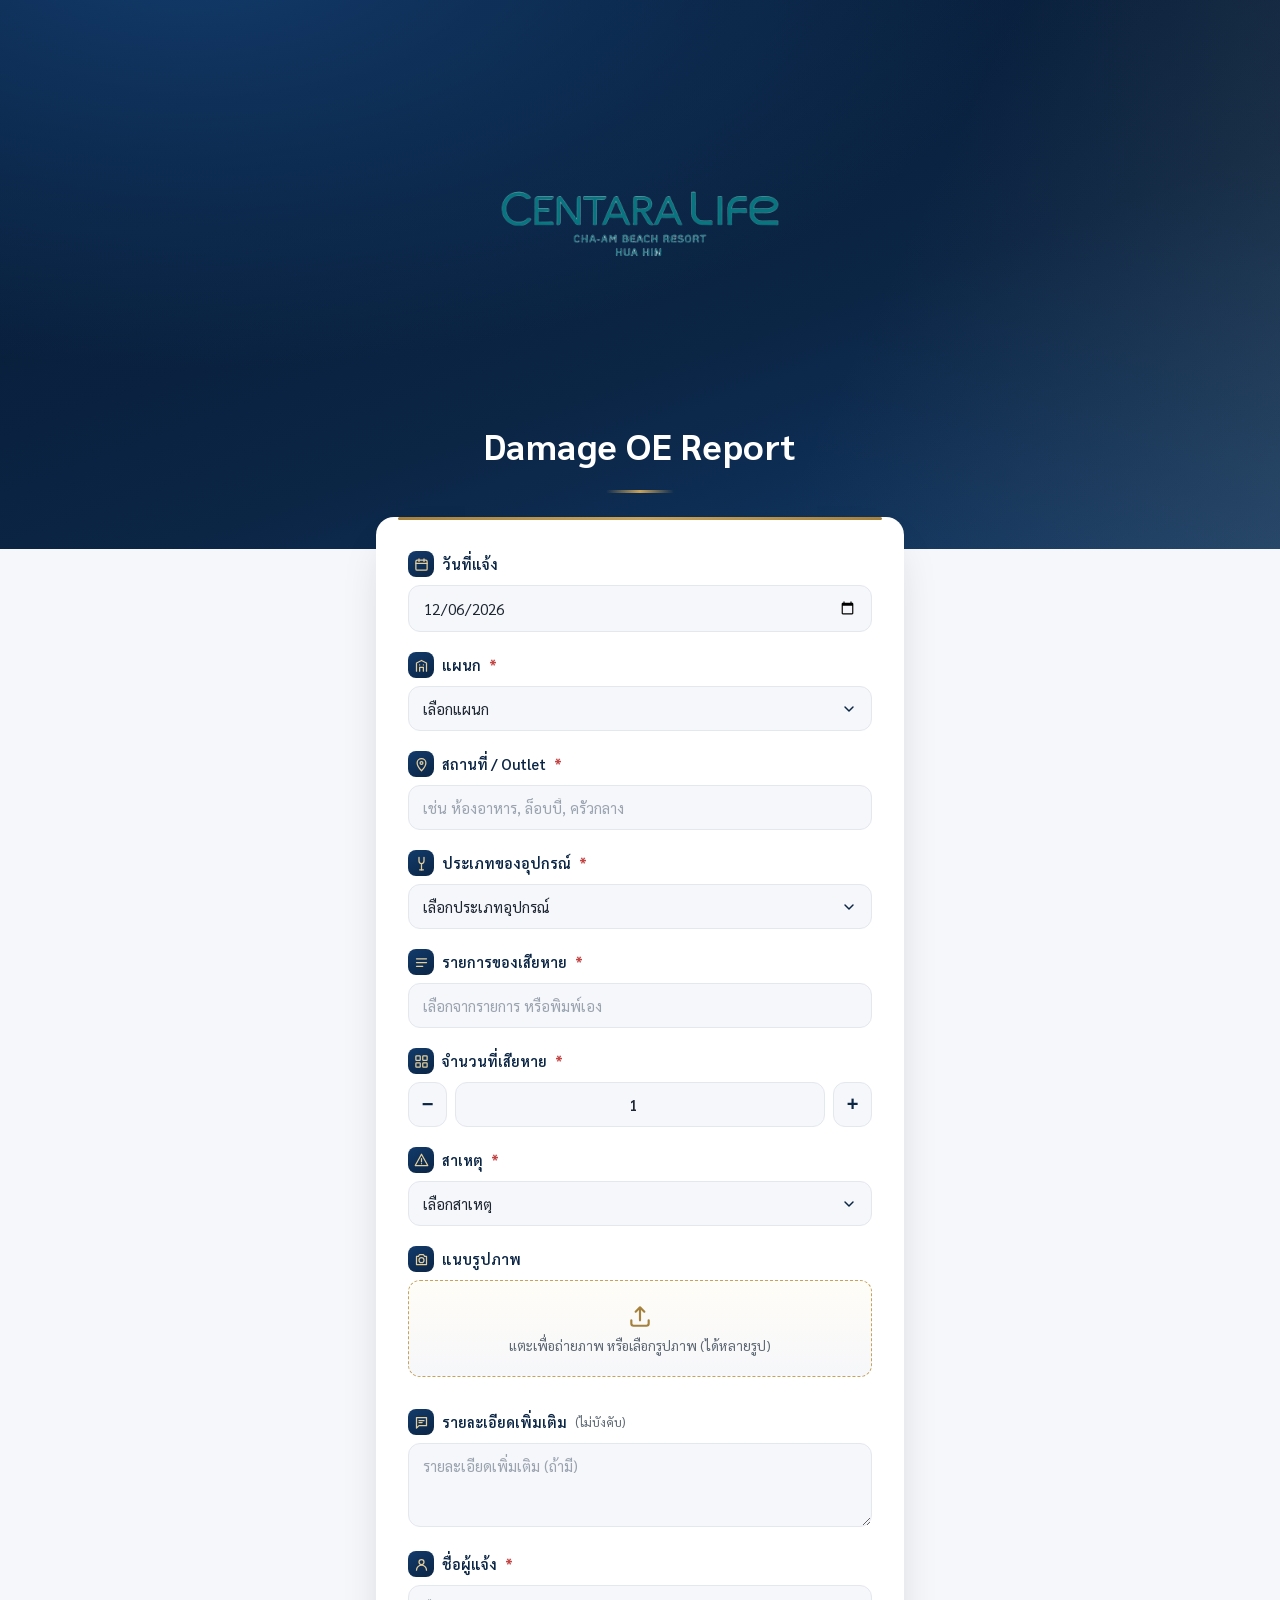
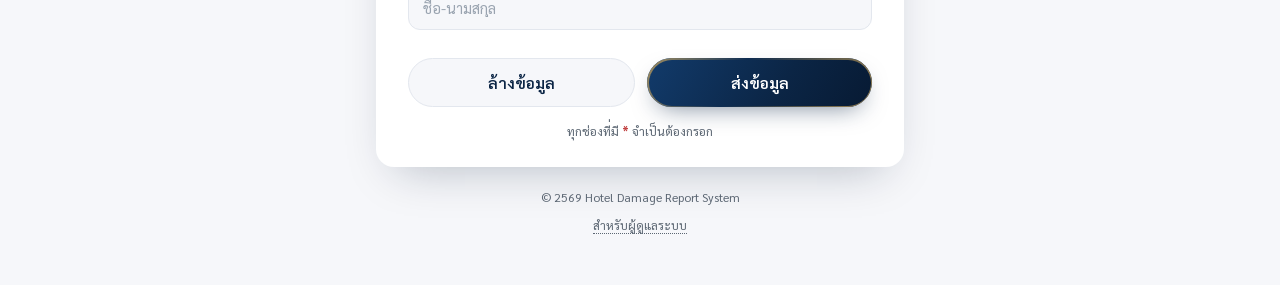
==== index.html @ 82934def "Add files via upload" ====
<!DOCTYPE html>
<html lang="th">
<head>
<meta charset="UTF-8">
<meta name="viewport" content="width=device-width, initial-scale=1.0, maximum-scale=1">
<title>Damage OE Report | ระบบแจ้งของเสียหาย</title>
<link rel="preconnect" href="https://fonts.googleapis.com">
<link rel="preconnect" href="https://fonts.gstatic.com" crossorigin>
<link href="https://fonts.googleapis.com/css2?family=Sarabun:wght@300;400;500;600;700&display=swap" rel="stylesheet">
<link rel="stylesheet" href="style.css">
</head>
<body>

<div class="page">

  <!-- ===== Header ===== -->
  <header class="hero">
    <div class="hero__sheen"></div>
    <div class="hero__inner">
      <div class="hero__logo">
        <!-- แทนที่ src ด้วยโลโก้โรงแรมของคุณ -->
        <img src="logo.png" alt="โลโก้โรงแรม" onerror="this.style.display='none'; this.nextElementSibling.style.display='flex';">
        <div class="hero__logo-fallback" style="display:none;">
          <svg viewBox="0 0 48 48" width="30" height="30" fill="none" xmlns="http://www.w3.org/2000/svg">
            <path d="M24 4L4 14v6c0 12 8 20 20 24 12-4 20-12 20-24v-6L24 4z" stroke="currentColor" stroke-width="2" fill="none"/>
            <path d="M24 14v20M16 20h16" stroke="currentColor" stroke-width="2"/>
          </svg>
        </div>
      </div>
      <h1 class="hero__title">Damage OE Report</h1>
      <div class="hero__rule"></div>
    </div>
  </header>

  <!-- ===== Form Card ===== -->
  <main class="wrap">
    <form id="damageForm" class="card" novalidate>

      <!-- 1. วันที่ -->
      <div class="field">
        <label class="field__label">
          <span class="field__icon" aria-hidden="true">
            <svg viewBox="0 0 24 24"><rect x="3" y="5" width="18" height="16" rx="2"/><path d="M16 3v4M8 3v4M3 10h18"/></svg>
          </span>
          วันที่แจ้ง
        </label>
        <input type="date" id="reportDate" class="input" required>
      </div>

      <!-- 2. แผนก -->
      <div class="field">
        <label class="field__label" for="department">
          <span class="field__icon" aria-hidden="true">
            <svg viewBox="0 0 24 24"><path d="M4 21V8l8-4 8 4v13"/><path d="M9 21v-6h6v6"/><path d="M9 11h.01M15 11h.01M9 15h.01M15 15h.01"/></svg>
          </span>
          แผนก <span class="req">*</span>
        </label>
        <select id="department" class="input select" required>
          <option value="" disabled selected>เลือกแผนก</option>
          <option value="อื่นๆ">อื่นๆ</option>
        </select>
        <input type="text" id="departmentOther" class="input input--other hidden" placeholder="ระบุแผนก...">
      </div>

      <!-- 3. สถานที่ / Outlet -->
      <div class="field">
        <label class="field__label" for="location">
          <span class="field__icon" aria-hidden="true">
            <svg viewBox="0 0 24 24"><path d="M12 22s7-7.2 7-12.5A7 7 0 0 0 5 9.5C5 14.8 12 22 12 22z"/><circle cx="12" cy="9.5" r="2.3"/></svg>
          </span>
          สถานที่ / Outlet <span class="req">*</span>
        </label>
        <input type="text" id="location" class="input" placeholder="เช่น ห้องอาหาร, ล็อบบี้, ครัวกลาง" required>
      </div>

      <!-- 4. ประเภทของอุปกรณ์ -->
      <div class="field">
        <label class="field__label" for="equipType">
          <span class="field__icon" aria-hidden="true">
            <svg viewBox="0 0 24 24"><path d="M8 2v6a4 4 0 0 0 8 0V2"/><path d="M12 12v10"/><path d="M9 22h6"/></svg>
          </span>
          ประเภทของอุปกรณ์ <span class="req">*</span>
        </label>
        <select id="equipType" class="input select" required>
          <option value="" disabled selected>เลือกประเภทอุปกรณ์</option>
          <option value="อื่นๆ">อื่นๆ</option>
        </select>
        <input type="text" id="equipTypeOther" class="input input--other hidden" placeholder="ระบุประเภทอุปกรณ์...">
      </div>

      <!-- 5. รายการของเสียหาย -->
      <div class="field">
        <label class="field__label" for="itemName">
          <span class="field__icon" aria-hidden="true">
            <svg viewBox="0 0 24 24"><path d="M4 6h16M4 12h16M4 18h10"/></svg>
          </span>
          รายการของเสียหาย <span class="req">*</span>
        </label>
        <input type="text" id="itemName" class="input" list="itemSuggestions" placeholder="เลือกจากรายการ หรือพิมพ์เอง" required autocomplete="off">
        <datalist id="itemSuggestions"></datalist>
      </div>

      <!-- 6. จำนวนที่เสียหาย -->
      <div class="field">
        <label class="field__label" for="quantity">
          <span class="field__icon" aria-hidden="true">
            <svg viewBox="0 0 24 24"><rect x="3" y="3" width="7" height="7" rx="1"/><rect x="14" y="3" width="7" height="7" rx="1"/><rect x="3" y="14" width="7" height="7" rx="1"/><rect x="14" y="14" width="7" height="7" rx="1"/></svg>
          </span>
          จำนวนที่เสียหาย <span class="req">*</span>
        </label>
        <div class="stepper">
          <button type="button" class="stepper__btn" id="qtyMinus" aria-label="ลดจำนวน">−</button>
          <input type="number" id="quantity" class="input input--qty" min="1" value="1" required>
          <button type="button" class="stepper__btn" id="qtyPlus" aria-label="เพิ่มจำนวน">+</button>
        </div>
      </div>

      <!-- 7. สาเหตุ -->
      <div class="field">
        <label class="field__label" for="cause">
          <span class="field__icon" aria-hidden="true">
            <svg viewBox="0 0 24 24"><path d="M12 2 2 20h20L12 2z"/><path d="M12 9v5M12 17h.01"/></svg>
          </span>
          สาเหตุ <span class="req">*</span>
        </label>
        <select id="cause" class="input select" required>
          <option value="" disabled selected>เลือกสาเหตุ</option>
          <option value="อื่นๆ">อื่นๆ</option>
        </select>
        <input type="text" id="causeOther" class="input input--other hidden" placeholder="ระบุสาเหตุ...">
      </div>

      <!-- 8. แนบรูปภาพ -->
      <div class="field">
        <label class="field__label" for="photos">
          <span class="field__icon" aria-hidden="true">
            <svg viewBox="0 0 24 24"><path d="M4 7h3l2-3h6l2 3h3v13H4z"/><circle cx="12" cy="13" r="4"/></svg>
          </span>
          แนบรูปภาพ
        </label>
        <label class="dropzone" for="photos">
          <svg viewBox="0 0 24 24" class="dropzone__icon"><path d="M12 16V4M12 4l-4 4M12 4l4 4"/><path d="M4 16v3a2 2 0 0 0 2 2h12a2 2 0 0 0 2-2v-3"/></svg>
          <span class="dropzone__text">แตะเพื่อถ่ายภาพ หรือเลือกรูปภาพ (ได้หลายรูป)</span>
        </label>
        <input type="file" id="photos" accept="image/*" multiple capture="environment" class="visually-hidden">
        <div id="previewGrid" class="preview-grid"></div>
      </div>

      <!-- 9. รายละเอียดเพิ่มเติม -->
      <div class="field">
        <label class="field__label" for="details">
          <span class="field__icon" aria-hidden="true">
            <svg viewBox="0 0 24 24"><path d="M4 4h16v13H8l-4 4V4z"/><path d="M8 9h8M8 12h5"/></svg>
          </span>
          รายละเอียดเพิ่มเติม <span class="opt">(ไม่บังคับ)</span>
        </label>
        <textarea id="details" class="input textarea" rows="3" placeholder="รายละเอียดเพิ่มเติม (ถ้ามี)"></textarea>
      </div>

      <!-- 10. ชื่อผู้แจ้ง -->
      <div class="field">
        <label class="field__label" for="reporterName">
          <span class="field__icon" aria-hidden="true">
            <svg viewBox="0 0 24 24"><circle cx="12" cy="8" r="4"/><path d="M4 21c0-4.4 3.6-8 8-8s8 3.6 8 8"/></svg>
          </span>
          ชื่อผู้แจ้ง <span class="req">*</span>
        </label>
        <input type="text" id="reporterName" class="input" placeholder="ชื่อ-นามสกุล" required>
      </div>

      <!-- Buttons -->
      <div class="actions">
        <button type="button" id="clearBtn" class="btn btn--ghost">ล้างข้อมูล</button>
        <button type="submit" id="submitBtn" class="btn btn--primary">
          <span class="btn__label">ส่งข้อมูล</span>
          <span class="btn__spinner" aria-hidden="true"></span>
        </button>
      </div>

      <p class="form-note">ทุกช่องที่มี <span class="req">*</span> จำเป็นต้องกรอก</p>
    </form>

    <footer class="footer">
      <p>© <span id="year"></span> Hotel Damage Report System</p>
      <p><a href="admin.html" class="footer__admin-link">สำหรับผู้ดูแลระบบ</a></p>
    </footer>
  </main>
</div>

<!-- ===== Success Overlay ===== -->
<div id="successOverlay" class="overlay hidden">
  <div class="success-card">
    <div class="success-check">
      <svg viewBox="0 0 52 52">
        <circle cx="26" cy="26" r="24" class="success-check__circle"/>
        <path fill="none" class="success-check__mark" d="M14 27l7 7 17-17"/>
      </svg>
    </div>
    <h2>บันทึกข้อมูลสำเร็จ</h2>
    <p>ส่งรายการแจ้งของเสียหายเรียบร้อยแล้ว</p>
    <button type="button" id="overlayCloseBtn" class="btn btn--primary">ตกลง</button>
  </div>
</div>

<!-- ===== Toast (error) ===== -->
<div id="toast" class="toast hidden"></div>

<script src="script.js"></script>
</body>
</html>
---- style.css ----
/* ============================================================
   Damage Report — Hotel Theme
   Palette: Navy #0B2545 / Deep Navy #071A33 / Gold #C6A25B / White
   ============================================================ */

:root{
  --navy-deep:   #071A33;
  --navy:        #0B2545;
  --navy-soft:   #123B6B;
  --gold:        #C6A25B;
  --gold-soft:   #E4CE9C;
  --gold-deep:   #A6813C;
  --white:       #FFFFFF;
  --off-white:   #F6F7FA;
  --ink:         #1D2733;
  --ink-soft:    #5C6773;
  --line:        #E3E7EE;
  --danger:      #C24444;
  --radius-lg:   18px;
  --radius-md:   12px;
  --radius-sm:   8px;
  --shadow-card: 0 20px 45px -20px rgba(7,26,51,0.28);
  --shadow-soft: 0 8px 20px -10px rgba(7,26,51,0.18);
}

*{ box-sizing: border-box; }

html, body{
  margin: 0;
  padding: 0;
  background: var(--off-white);
  color: var(--ink);
  font-family: "Sarabun", sans-serif;
  -webkit-font-smoothing: antialiased;
}

.hidden{ display: none !important; }
.visually-hidden{
  position: absolute;
  width: 1px; height: 1px;
  overflow: hidden;
  clip: rect(0 0 0 0);
  white-space: nowrap;
}

/* ===================== Header / Hero ===================== */

.hero{
  position: relative;
  overflow: hidden;
  background:
    radial-gradient(120% 140% at 15% -10%, var(--navy-soft) 0%, transparent 55%),
    linear-gradient(160deg, var(--navy-deep) 0%, var(--navy) 60%, var(--navy-soft) 100%);
  padding: 44px 20px 56px;
  text-align: center;
  color: var(--white);
}

.hero__sheen{
  position: absolute;
  inset: 0;
  background: linear-gradient(115deg, transparent 30%, rgba(198,162,91,0.14) 48%, transparent 66%);
  background-size: 220% 220%;
  animation: sheen 7s ease-in-out infinite;
  pointer-events: none;
}

@keyframes sheen{
  0%   { background-position: 0% 0%; }
  50%  { background-position: 100% 100%; }
  100% { background-position: 0% 0%; }
}

.hero__inner{
  position: relative;
  max-width: 560px;
  margin: 0 auto;
}

.hero__logo{
  width: 360px;
  height: 360px;
  max-width: 80vw;
  margin: 0 auto 18px;
  border-radius: 16px;
  background: transparent;
  border: none;
  display: flex;
  align-items: center;
  justify-content: center;
  overflow: visible;
}

.hero__logo img{
  width: 100%;
  height: 100%;
  object-fit: contain;
}

.hero__logo-fallback{
  color: var(--gold-soft);
  align-items: center;
  justify-content: center;
}

.hero__eyebrow{
  margin: 0 0 6px;
  font-size: 12px;
  letter-spacing: 3px;
  text-transform: uppercase;
  color: var(--gold-soft);
  font-weight: 500;
}

.hero__title{
  margin: 0;
  font-size: 32px;
  font-weight: 700;
  letter-spacing: 0.5px;
}

.hero__subtitle{
  margin: 8px 0 0;
  font-size: 15px;
  color: rgba(255,255,255,0.78);
  font-weight: 400;
}

.hero__rule{
  width: 68px;
  height: 3px;
  margin: 22px auto 0;
  border-radius: 3px;
  background: linear-gradient(90deg, transparent, var(--gold), transparent);
}

/* ===================== Layout ===================== */

.wrap{
  max-width: 560px;
  margin: -32px auto 0;
  padding: 0 16px 40px;
}

.card{
  background: var(--white);
  border-radius: var(--radius-lg);
  box-shadow: var(--shadow-card);
  padding: 28px 22px 24px;
  position: relative;
}

.card::before{
  content: "";
  position: absolute;
  top: 0; left: 22px; right: 22px;
  height: 3px;
  border-radius: 3px;
  background: linear-gradient(90deg, var(--gold-deep), var(--gold), var(--gold-deep));
}

/* ===================== Fields ===================== */

.field{
  margin-bottom: 20px;
}

.field__label{
  display: flex;
  align-items: center;
  gap: 8px;
  font-size: 14.5px;
  font-weight: 600;
  color: var(--navy);
  margin-bottom: 8px;
}

.field__icon{
  display: inline-flex;
  align-items: center;
  justify-content: center;
  width: 26px;
  height: 26px;
  border-radius: 8px;
  background: linear-gradient(150deg, var(--navy-soft), var(--navy));
  color: var(--gold-soft);
  flex: none;
}

.field__icon svg{
  width: 15px;
  height: 15px;
  fill: none;
  stroke: currentColor;
  stroke-width: 2;
  stroke-linecap: round;
  stroke-linejoin: round;
}

.req{ color: var(--danger); font-weight: 700; }
.opt{ color: var(--ink-soft); font-weight: 400; font-size: 12.5px; }

.input{
  width: 100%;
  font-family: inherit;
  font-size: 15px;
  color: var(--ink);
  background: var(--off-white);
  border: 1.5px solid var(--line);
  border-radius: var(--radius-md);
  padding: 12px 14px;
  transition: border-color .18s ease, box-shadow .18s ease, background .18s ease;
}

.input::placeholder{ color: #9AA4B0; }

.input:focus{
  outline: none;
  border-color: var(--gold);
  background: var(--white);
  box-shadow: 0 0 0 4px rgba(198,162,91,0.18);
}

.input--readonly{
  background: var(--off-white);
  color: var(--ink-soft);
  font-weight: 500;
}

.select{
  appearance: none;
  background-image: url("data:image/svg+xml;utf8,<svg xmlns='http://www.w3.org/2000/svg' viewBox='0 0 24 24' fill='none' stroke='%230B2545' stroke-width='2.2' stroke-linecap='round' stroke-linejoin='round'><path d='M6 9l6 6 6-6'/></svg>");
  background-repeat: no-repeat;
  background-position: right 14px center;
  background-size: 16px;
  padding-right: 40px;
}

.input--other{
  margin-top: 10px;
}

.textarea{
  resize: vertical;
  min-height: 84px;
}

/* Stepper */
.stepper{
  display: flex;
  align-items: stretch;
  gap: 8px;
}

.stepper__btn{
  width: 46px;
  border: 1.5px solid var(--line);
  background: var(--off-white);
  border-radius: var(--radius-md);
  font-size: 20px;
  color: var(--navy);
  font-weight: 600;
  cursor: pointer;
  transition: background .15s ease, transform .1s ease;
}

.stepper__btn:hover{ background: var(--gold-soft); }
.stepper__btn:active{ transform: scale(0.92); }

.input--qty{
  text-align: center;
  font-weight: 600;
}

/* Dropzone */
.dropzone{
  display: flex;
  flex-direction: column;
  align-items: center;
  gap: 8px;
  text-align: center;
  padding: 22px 14px;
  border: 1.8px dashed var(--gold);
  border-radius: var(--radius-md);
  background: linear-gradient(180deg, #FFFDF7, var(--off-white));
  cursor: pointer;
  transition: background .18s ease, border-color .18s ease;
}

.dropzone:hover{
  background: #FFF9EC;
  border-color: var(--gold-deep);
}

.dropzone__icon{
  width: 26px;
  height: 26px;
  stroke: var(--gold-deep);
  fill: none;
  stroke-width: 2;
  stroke-linecap: round;
  stroke-linejoin: round;
}

.dropzone__text{
  font-size: 13.5px;
  color: var(--ink-soft);
}

.preview-grid{
  display: grid;
  grid-template-columns: repeat(auto-fill, minmax(78px, 1fr));
  gap: 10px;
  margin-top: 12px;
}

.preview-item{
  position: relative;
  aspect-ratio: 1;
  border-radius: var(--radius-sm);
  overflow: hidden;
  border: 1px solid var(--line);
  animation: pop .22s ease;
}

.preview-item img{
  width: 100%;
  height: 100%;
  object-fit: cover;
  display: block;
}

.preview-item__remove{
  position: absolute;
  top: 4px;
  right: 4px;
  width: 20px;
  height: 20px;
  border-radius: 50%;
  border: none;
  background: rgba(7,26,51,0.75);
  color: var(--white);
  font-size: 12px;
  line-height: 1;
  cursor: pointer;
  display: flex;
  align-items: center;
  justify-content: center;
}

@keyframes pop{
  from{ opacity: 0; transform: scale(0.85); }
  to{ opacity: 1; transform: scale(1); }
}

/* ===================== Actions ===================== */

.actions{
  display: flex;
  gap: 12px;
  margin-top: 28px;
}

.btn{
  flex: 1;
  font-family: inherit;
  font-size: 15.5px;
  font-weight: 600;
  padding: 13px 16px;
  border-radius: 999px;
  border: none;
  cursor: pointer;
  transition: transform .12s ease, box-shadow .2s ease, opacity .2s ease;
  position: relative;
}

.btn:active{ transform: scale(0.97); }

.btn--ghost{
  background: var(--off-white);
  color: var(--navy);
  border: 1.5px solid var(--line);
}

.btn--ghost:hover{
  background: #ECEEF2;
}

.btn--primary{
  background: linear-gradient(120deg, var(--navy-soft), var(--navy) 60%, var(--navy-deep));
  color: var(--white);
  box-shadow: 0 10px 24px -10px rgba(11,37,69,0.55);
  display: flex;
  align-items: center;
  justify-content: center;
  gap: 8px;
}

.btn--primary::after{
  content: "";
  position: absolute;
  inset: 0;
  border-radius: 999px;
  padding: 1.5px;
  background: linear-gradient(120deg, var(--gold), transparent 40%, var(--gold));
  -webkit-mask: linear-gradient(#fff 0 0) content-box, linear-gradient(#fff 0 0);
  -webkit-mask-composite: xor;
  mask-composite: exclude;
  opacity: .8;
  pointer-events: none;
}

.btn--primary:hover{
  box-shadow: 0 14px 30px -10px rgba(11,37,69,0.65);
}

.btn__spinner{
  display: none;
  width: 16px;
  height: 16px;
  border-radius: 50%;
  border: 2px solid rgba(255,255,255,0.35);
  border-top-color: var(--white);
  animation: spin .7s linear infinite;
}

.btn.is-loading .btn__spinner{ display: inline-block; }
.btn.is-loading .btn__label{ opacity: .7; }
.btn.is-loading{ pointer-events: none; }

@keyframes spin{
  to{ transform: rotate(360deg); }
}

.form-note{
  margin: 16px 2px 0;
  font-size: 12.5px;
  color: var(--ink-soft);
  text-align: center;
}

.footer{
  text-align: center;
  margin-top: 22px;
  font-size: 12px;
  color: var(--ink-soft);
}

.footer__admin-link{
  color: var(--ink-soft);
  text-decoration: none;
  border-bottom: 1px dotted var(--ink-soft);
}

.footer__admin-link:hover{
  color: var(--navy);
  border-bottom-color: var(--navy);
}

/* ===================== Success Overlay ===================== */

.overlay{
  position: fixed;
  inset: 0;
  background: rgba(7,26,51,0.55);
  backdrop-filter: blur(2px);
  display: flex;
  align-items: center;
  justify-content: center;
  padding: 20px;
  z-index: 100;
  animation: fadeIn .2s ease;
}

@keyframes fadeIn{
  from{ opacity: 0; } to{ opacity: 1; }
}

.success-card{
  background: var(--white);
  border-radius: var(--radius-lg);
  padding: 34px 28px 28px;
  max-width: 340px;
  width: 100%;
  text-align: center;
  box-shadow: var(--shadow-card);
  animation: riseIn .28s cubic-bezier(.2,.9,.3,1.2);
}

@keyframes riseIn{
  from{ opacity: 0; transform: translateY(14px) scale(.96); }
  to{ opacity: 1; transform: translateY(0) scale(1); }
}

.success-check{
  width: 76px;
  height: 76px;
  margin: 0 auto 16px;
}

.success-check svg{ width: 100%; height: 100%; }

.success-check__circle{
  stroke: #3AA76D;
  stroke-width: 3;
  fill: none;
  stroke-dasharray: 166;
  stroke-dashoffset: 166;
  animation: circleDraw .5s ease-out forwards;
}

.success-check__mark{
  stroke: #3AA76D;
  stroke-width: 4;
  stroke-linecap: round;
  stroke-linejoin: round;
  stroke-dasharray: 48;
  stroke-dashoffset: 48;
  animation: markDraw .35s ease-out .45s forwards;
}

@keyframes circleDraw{ to{ stroke-dashoffset: 0; } }
@keyframes markDraw{ to{ stroke-dashoffset: 0; } }

.success-card h2{
  margin: 0 0 6px;
  color: var(--navy);
  font-size: 20px;
}

.success-card p{
  margin: 0 0 22px;
  color: var(--ink-soft);
  font-size: 14.5px;
}

.success-card .btn{ flex: none; width: 100%; }

/* ===================== Toast ===================== */

.toast{
  position: fixed;
  left: 50%;
  bottom: 24px;
  transform: translateX(-50%);
  background: var(--navy-deep);
  color: var(--white);
  padding: 12px 20px;
  border-radius: var(--radius-md);
  font-size: 14px;
  box-shadow: var(--shadow-soft);
  z-index: 110;
  max-width: 90%;
  text-align: center;
  border-left: 3px solid var(--danger);
  animation: toastIn .2s ease;
}

@keyframes toastIn{
  from{ opacity:0; transform: translate(-50%, 10px); }
  to{ opacity:1; transform: translate(-50%, 0); }
}

/* ===================== Admin page extras ===================== */

.hero--compact{
  padding: 32px 20px 40px;
}

.hero__title--sm{
  font-size: 24px;
}

.field__hint{
  margin: 8px 2px 0;
  font-size: 12.5px;
  color: var(--ink-soft);
}

.admin-back{
  text-align: center;
  margin: 18px 0 0;
}

.admin-back a{
  color: var(--navy-soft);
  font-size: 14px;
  text-decoration: none;
  font-weight: 500;
}

.admin-back a:hover{
  text-decoration: underline;
}

/* ===================== Responsive ===================== */

@media (min-width: 640px){
  .hero__title{ font-size: 36px; }
  .card{ padding: 34px 32px 28px; }
}

@media (max-width: 380px){
  .actions{ flex-direction: column; }
}

/* Reduced motion */
@media (prefers-reduced-motion: reduce){
  .hero__sheen,
  .success-check__circle,
  .success-check__mark,
  .btn__spinner,
  .preview-item{
    animation: none !important;
  }
}
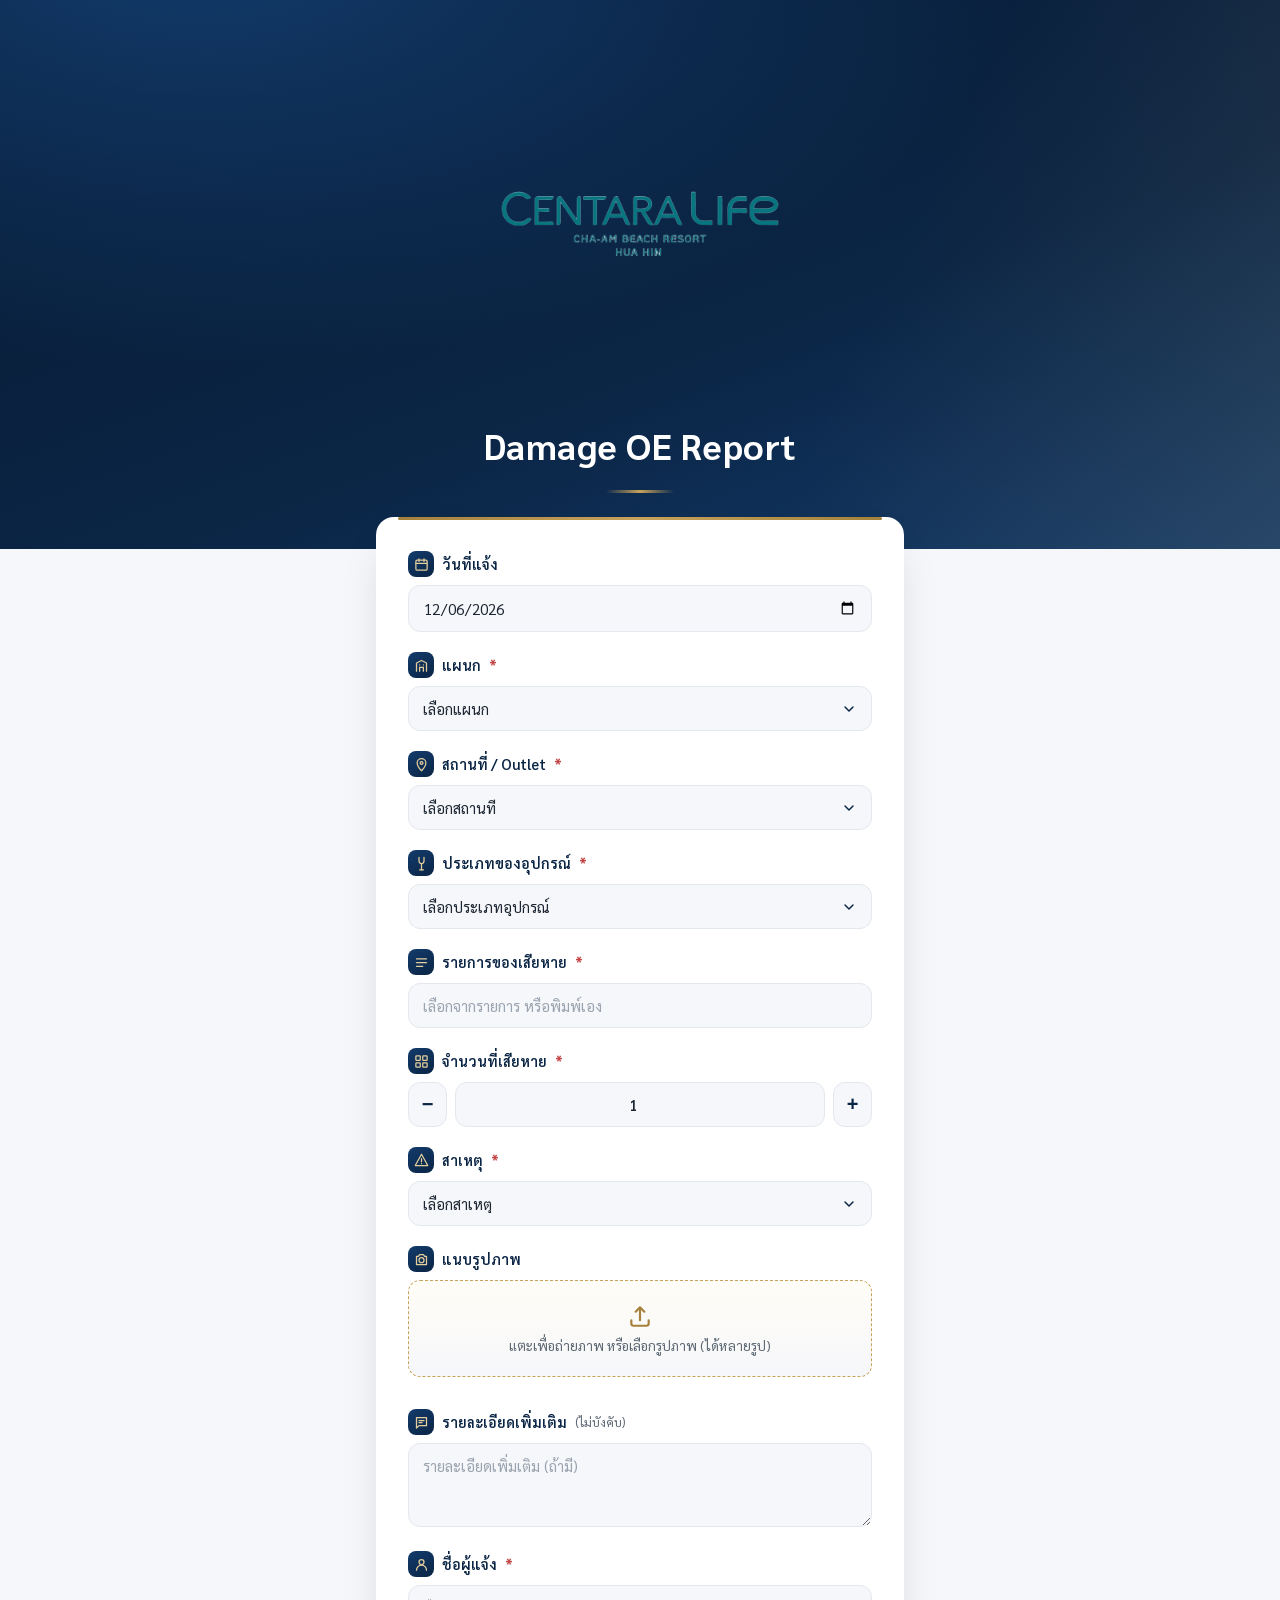
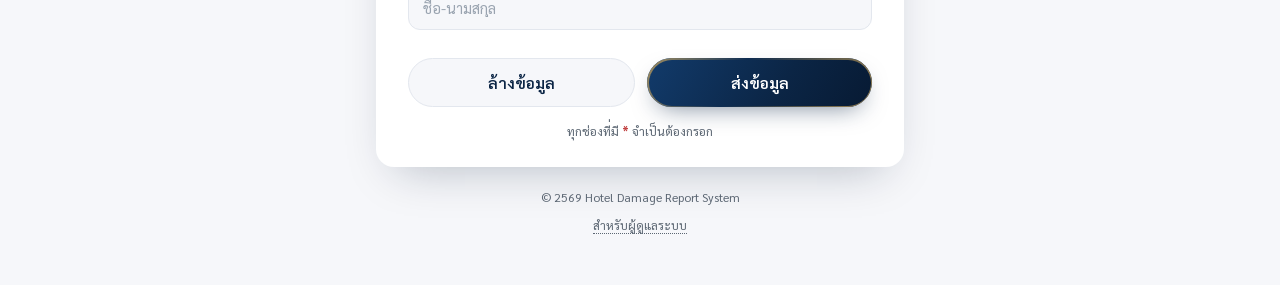
==== commit f5473eee: "Add files via upload" ====
--- a/index.html
+++ b/index.html
@@ -70,7 +70,11 @@
           </span>
           สถานที่ / Outlet <span class="req">*</span>
         </label>
-        <input type="text" id="location" class="input" placeholder="เช่น ห้องอาหาร, ล็อบบี้, ครัวกลาง" required>
+        <select id="location" class="input select" required>
+          <option value="" disabled selected>เลือกสถานที่</option>
+          <option value="อื่นๆ">อื่นๆ</option>
+        </select>
+        <input type="text" id="locationOther" class="input input--other hidden" placeholder="ระบุสถานที่...">
       </div>
 
       <!-- 4. ประเภทของอุปกรณ์ -->
@@ -142,7 +146,7 @@
           <svg viewBox="0 0 24 24" class="dropzone__icon"><path d="M12 16V4M12 4l-4 4M12 4l4 4"/><path d="M4 16v3a2 2 0 0 0 2 2h12a2 2 0 0 0 2-2v-3"/></svg>
           <span class="dropzone__text">แตะเพื่อถ่ายภาพ หรือเลือกรูปภาพ (ได้หลายรูป)</span>
         </label>
-        <input type="file" id="photos" accept="image/*" multiple capture="environment" class="visually-hidden">
+        <input type="file" id="photos" accept="image/*" multiple class="visually-hidden">
         <div id="previewGrid" class="preview-grid"></div>
       </div>
 
